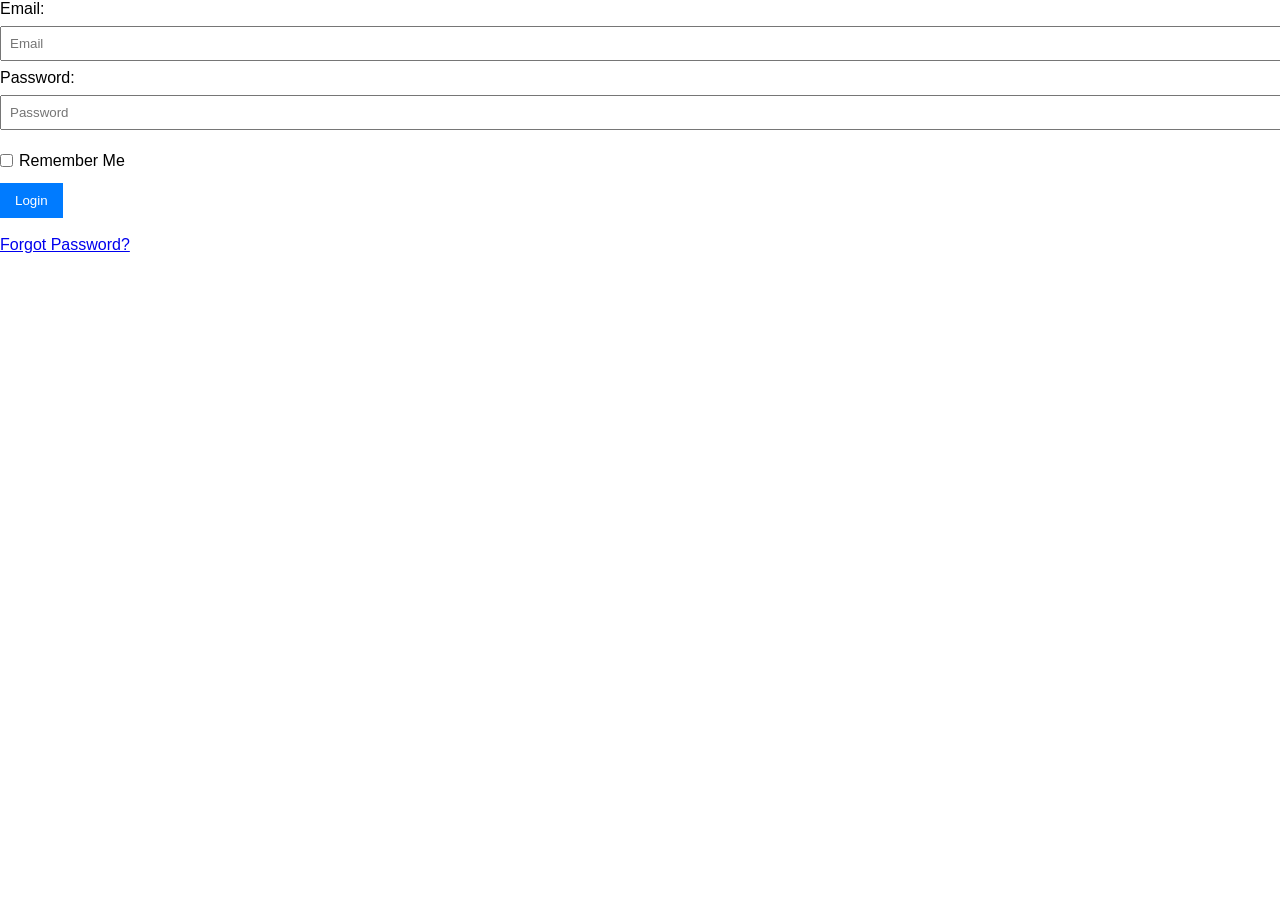
==== index.html @ 1f3b3d00 "Rename login.html to index.html" ====
<!DOCTYPE html>
<html lang="en">
<head>
    <meta charset="UTF-8">
    <meta name="viewport" content="width=device-width, initial-scale=1.0">
    <title>Document</title>
        <link rel="stylesheet" href="css/styles.css">

</head>
<body>
    <div class="login-container"></div>
    <form id="loginForm">
       
         Email:<input type="email" id="email" placeholder="Email">
         <div class="error" id="emailError"></div>
    
         Password:   <input type="password" id="password" placeholder="Password">
        <div class="error" id="passwordError"></div>

          <div class="remember">
              <input type="checkbox" id="remember">Remember Me
           </div>

         <button>Login</button><br><br>
  <a href="#" class="forgot">Forgot Password?</a>
    <!-- Email:<input type="email" id="email" placeholder="Enter email" required><br>
    <div class="error" id="emailError"></div>
    Enter Password:<input type="password" id="password"  placeholder="Enter password" required><br>
   <div class="error" id="passwordError"></div>
 x
    <button type="submit">Login</button><br><br> -->
  

    <script src="js/auth.js"></script>
</form>
</body>
</html>
---- css/styles.css ----
body {
    font-family: Arial, sans-serif;
    margin: 0;
}

.login-body {
    display: flex;
    justify-content: center;
    align-items: center;
    height: 100vh;
    background: #f4f6f9;
}

.login-container {
    width: 90%;
    margin: auto;
}

input[type="checkbox"] {
    width: auto;
}
.remember {
    display: flex;
    align-items: center;
    gap: 6px; 
    margin: 8px 0;
}
.table-wrapper {
    width: 100%;
    overflow-x: auto;
}

input {
    width: 100%;
    padding: 8px;
    margin: 8px 0;
}

button {
    padding: 10px 15px;
    background: #007bff;
    color: white;
    border: none;
    cursor: pointer;
}

.toggle-btn {
    width: auto;
    padding: 6px 10px;
    font-size: 18px;
    background: #007bff;
    color: #333;
}
button:hover {
    background: #0056b3;
}

.layout {
    display: flex;
}

.sidebar {
    width: 220px;
    background: #1f2937;
    color: white;
    height: 100vh;
    padding: 15px;
     transition: 0.3s;
}

.sidebar.collapsed {
    width: 70px;
}

.sidebar ul {
    list-style: none;
    padding: 0;
}

.sidebar li {
    margin: 15px 0;
}

.sidebar a {
    color: white;
    text-decoration: none;
}

.main {
    flex: 1;
    padding: 20px;
}

header {
    display: flex;
    justify-content: space-between;
    align-items: center;
}

.stats {
    display: grid;
    grid-template-columns: repeat(auto-fit, minmax(200px, 1fr));
    gap: 15px;
    margin: 20px 0;
}

.card {
    background: #f4f6f9;
    padding: 15px;
    border-radius: 6px;
}

table {
    width: 100%;
    border-collapse: collapse;
}

table th, table td {
    padding: 10px;
    border: 1px solid #ddd;
}
@media (min-width: 768px) {
    .login-container {
        width: 60%;
    }
}
@media (min-width: 1024px) {
    .login-container {
        width: 400px;
    }
}
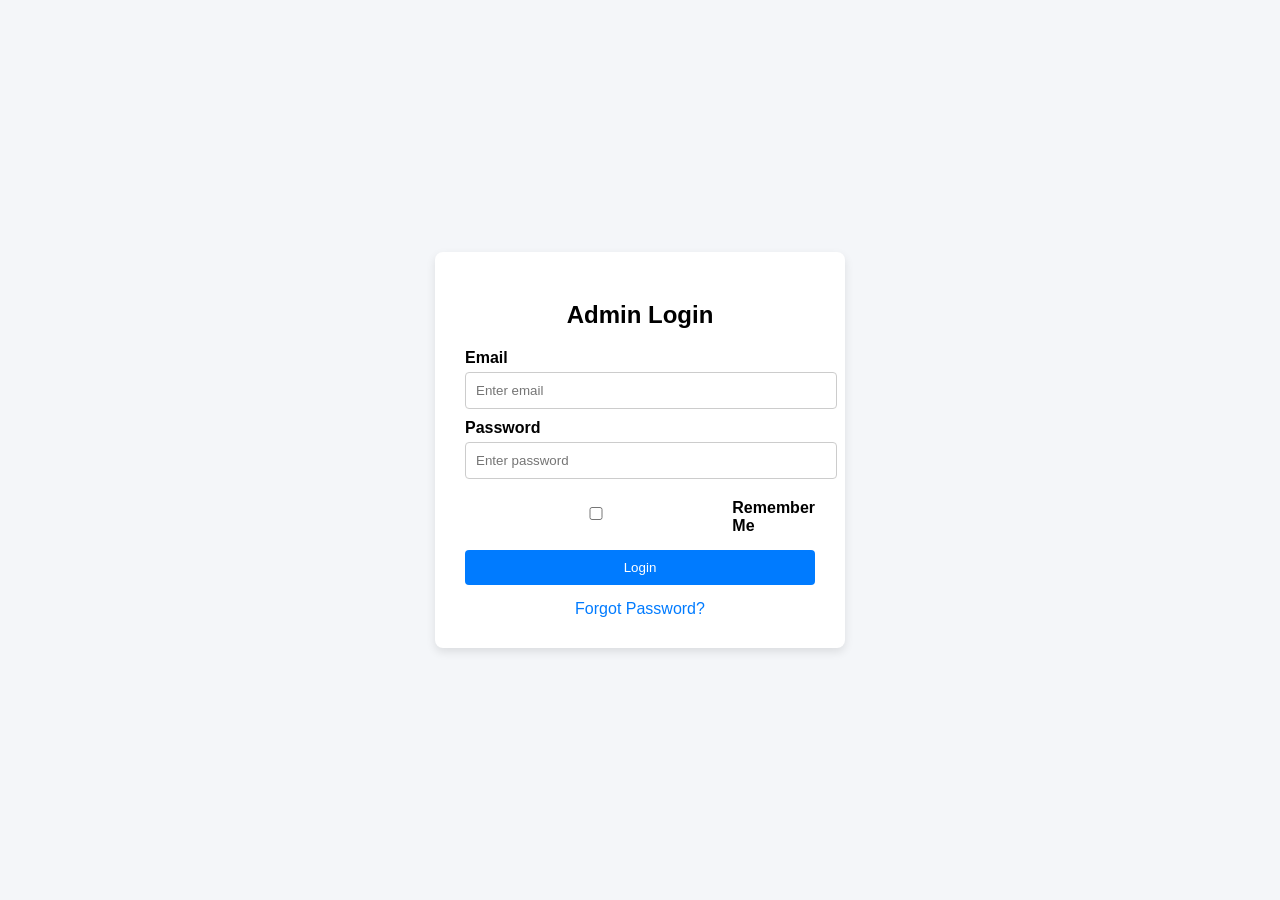
==== commit c105c367: "Update index.html" ====
--- a/index.html
+++ b/index.html
@@ -1,37 +1,40 @@
 <!DOCTYPE html>
 <html lang="en">
 <head>
-    <meta charset="UTF-8">
-    <meta name="viewport" content="width=device-width, initial-scale=1.0">
-    <title>Document</title>
-        <link rel="stylesheet" href="css/styles.css">
+<meta charset="UTF-8">
+<meta name="viewport" content="width=device-width, initial-scale=1.0">
+<title>Login</title>
+<link rel="stylesheet" href="css/styles.css">
+</head>
 
-</head>
-<body>
-    <div class="login-container"></div>
-    <form id="loginForm">
-       
-         Email:<input type="email" id="email" placeholder="Email">
-         <div class="error" id="emailError"></div>
-    
-         Password:   <input type="password" id="password" placeholder="Password">
-        <div class="error" id="passwordError"></div>
+<body class="login-body">
 
-          <div class="remember">
-              <input type="checkbox" id="remember">Remember Me
-           </div>
+<div class="login-container">
 
-         <button>Login</button><br><br>
-  <a href="#" class="forgot">Forgot Password?</a>
-    <!-- Email:<input type="email" id="email" placeholder="Enter email" required><br>
-    <div class="error" id="emailError"></div>
-    Enter Password:<input type="password" id="password"  placeholder="Enter password" required><br>
-   <div class="error" id="passwordError"></div>
- x
-    <button type="submit">Login</button><br><br> -->
-  
+<h2>Admin Login</h2>
 
-    <script src="js/auth.js"></script>
+<form id="loginForm">
+
+<label>Email</label>
+<input type="email" id="email" placeholder="Enter email" required>
+
+<label>Password</label>
+<input type="password" id="password" placeholder="Enter password" required>
+
+<div class="remember">
+<input type="checkbox" id="remember">
+<label for="remember">Remember Me</label>
+</div>
+
+<button type="submit">Login</button>
+
+<a href="#" class="forgot">Forgot Password?</a>
+
 </form>
+
+</div>
+
+<script src="js/auth.js"></script>
+
 </body>
 </html>
--- a/css/styles.css
+++ b/css/styles.css
@@ -1,131 +1,200 @@
-body {
+body{
     font-family: Arial, sans-serif;
-    margin: 0;
-}
-
-.login-body {
-    display: flex;
-    justify-content: center;
-    align-items: center;
-    height: 100vh;
-    background: #f4f6f9;
-}
-
-.login-container {
-    width: 90%;
-    margin: auto;
-}
-
-input[type="checkbox"] {
-    width: auto;
-}
-.remember {
-    display: flex;
-    align-items: center;
-    gap: 6px; 
-    margin: 8px 0;
-}
-.table-wrapper {
-    width: 100%;
-    overflow-x: auto;
-}
-
-input {
-    width: 100%;
-    padding: 8px;
-    margin: 8px 0;
-}
-
-button {
-    padding: 10px 15px;
-    background: #007bff;
-    color: white;
-    border: none;
-    cursor: pointer;
-}
-
-.toggle-btn {
-    width: auto;
-    padding: 6px 10px;
-    font-size: 18px;
-    background: #007bff;
-    color: #333;
-}
-button:hover {
-    background: #0056b3;
-}
-
-.layout {
-    display: flex;
-}
-
-.sidebar {
-    width: 220px;
-    background: #1f2937;
-    color: white;
-    height: 100vh;
-    padding: 15px;
-     transition: 0.3s;
-}
-
-.sidebar.collapsed {
-    width: 70px;
-}
-
-.sidebar ul {
-    list-style: none;
-    padding: 0;
-}
-
-.sidebar li {
-    margin: 15px 0;
-}
-
-.sidebar a {
-    color: white;
-    text-decoration: none;
-}
-
-.main {
-    flex: 1;
-    padding: 20px;
-}
-
-header {
-    display: flex;
-    justify-content: space-between;
-    align-items: center;
-}
-
-.stats {
-    display: grid;
-    grid-template-columns: repeat(auto-fit, minmax(200px, 1fr));
-    gap: 15px;
-    margin: 20px 0;
-}
-
-.card {
-    background: #f4f6f9;
-    padding: 15px;
-    border-radius: 6px;
-}
-
-table {
-    width: 100%;
-    border-collapse: collapse;
-}
-
-table th, table td {
-    padding: 10px;
-    border: 1px solid #ddd;
-}
-@media (min-width: 768px) {
-    .login-container {
-        width: 60%;
-    }
-}
-@media (min-width: 1024px) {
-    .login-container {
-        width: 400px;
-    }
-}+    margin:0;
+}
+
+/* Layout */
+
+.layout{
+    display:flex;
+}
+
+/* Sidebar */
+
+.sidebar{
+    width:220px;
+    background:#1f2937;
+    color:white;
+    min-height:100vh;
+    padding:15px;
+    transition:0.3s;
+}
+
+.sidebar ul{
+    list-style:none;
+    padding:0;
+}
+
+.sidebar li{
+    margin:15px 0;
+}
+
+.sidebar a{
+    color:white;
+    text-decoration:none;
+}
+
+/* Back Button */
+
+.back-btn{
+    background:#007bff;
+    color:white;
+    border:none;
+    padding:6px 10px;
+    cursor:pointer;
+    margin-bottom:10px;
+    border-radius:4px;
+}
+
+/* Main Content */
+
+.main{
+    flex:1;
+    padding:20px;
+}
+
+/* Header */
+
+header{
+    display:flex;
+    justify-content:space-between;
+    align-items:center;
+}
+
+/* Menu Button */
+
+.menu-toggle{
+    font-size:22px;
+    background:#007bff;
+    color:white;
+    border:none;
+    padding:6px 10px;
+    cursor:pointer;
+    border-radius:4px;
+}
+
+/* Cards */
+
+.stats{
+    display:grid;
+    grid-template-columns:repeat(auto-fit,minmax(200px,1fr));
+    gap:15px;
+    margin:20px 0;
+}
+
+.card{
+    background:#f4f6f9;
+    padding:15px;
+    border-radius:6px;
+}
+
+/* Tables */
+
+table{
+    width:100%;
+    border-collapse:collapse;
+}
+
+table th,table td{
+    padding:10px;
+    border:1px solid #ddd;
+}
+
+/* ---------- MOBILE FIX ---------- */
+
+@media(max-width:768px){
+
+    .sidebar{
+        position:fixed;
+        left:-220px;
+        top:0;
+        height:100%;
+        z-index:1000;
+    }
+
+    .sidebar.active{
+        left:0;
+    }
+
+    .layout{
+        display:block;
+    }
+
+    .main{
+        margin-left:0;
+    }
+
+}
+
+
+/* LOGIN PAGE */
+
+.login-body{
+display:flex;
+justify-content:center;
+align-items:center;
+height:100vh;
+background:#f4f6f9;
+}
+
+.login-container{
+background:white;
+padding:30px;
+border-radius:8px;
+box-shadow:0 4px 10px rgba(0,0,0,0.1);
+width:90%;
+max-width:350px;
+}
+
+.login-container h2{
+text-align:center;
+margin-bottom:20px;
+}
+
+.login-container label{
+display:block;
+margin-top:10px;
+font-weight:bold;
+}
+
+.login-container input{
+width:100%;
+padding:10px;
+margin-top:5px;
+border:1px solid #ccc;
+border-radius:4px;
+}
+
+.login-container button{
+width:100%;
+margin-top:15px;
+padding:10px;
+background:#007bff;
+color:white;
+border:none;
+border-radius:4px;
+cursor:pointer;
+}
+
+.login-container button:hover{
+background:#0056b3;
+}
+
+.remember{
+display:flex;
+align-items:center;
+gap:6px;
+margin-top:10px;
+}
+
+.forgot{
+display:block;
+text-align:center;
+margin-top:15px;
+text-decoration:none;
+color:#007bff;
+}
+
+.forgot:hover{
+text-decoration:underline;
+}
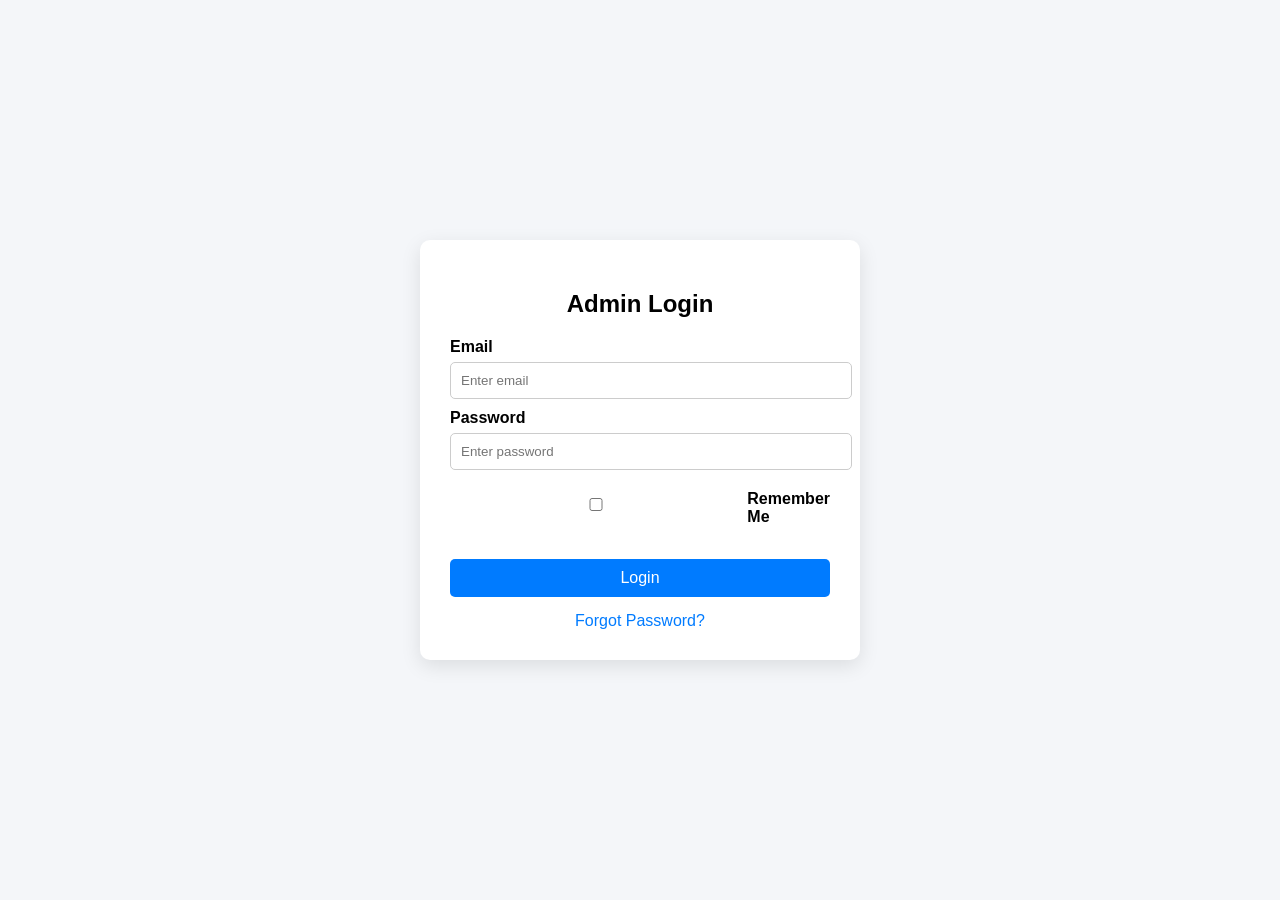
==== commit fed5834b: "Update index.html" ====
--- a/index.html
+++ b/index.html
@@ -16,17 +16,17 @@
 <form id="loginForm">
 
 <label>Email</label>
-<input type="email" id="email" placeholder="Enter email" required>
+<input type="email" id="email" placeholder="Enter email" required><br>
 
 <label>Password</label>
-<input type="password" id="password" placeholder="Enter password" required>
+<input type="password" id="password" placeholder="Enter password" required><br>
 
 <div class="remember">
 <input type="checkbox" id="remember">
 <label for="remember">Remember Me</label>
-</div>
+</div><br>
 
-<button type="submit">Login</button>
+<button type="submit">Login</button><br>
 
 <a href="#" class="forgot">Forgot Password?</a>
 
--- a/css/styles.css
+++ b/css/styles.css
@@ -126,7 +126,6 @@
 
 }
 
-
 /* LOGIN PAGE */
 
 .login-body{
@@ -135,15 +134,16 @@
 align-items:center;
 height:100vh;
 background:#f4f6f9;
+margin:0;
 }
 
 .login-container{
 background:white;
 padding:30px;
-border-radius:8px;
-box-shadow:0 4px 10px rgba(0,0,0,0.1);
-width:90%;
-max-width:350px;
+border-radius:10px;
+box-shadow:0 6px 20px rgba(0,0,0,0.1);
+width:100%;
+max-width:380px;
 }
 
 .login-container h2{
@@ -154,15 +154,15 @@
 .login-container label{
 display:block;
 margin-top:10px;
-font-weight:bold;
+font-weight:600;
 }
 
 .login-container input{
 width:100%;
 padding:10px;
-margin-top:5px;
+margin-top:6px;
 border:1px solid #ccc;
-border-radius:4px;
+border-radius:5px;
 }
 
 .login-container button{
@@ -172,7 +172,8 @@
 background:#007bff;
 color:white;
 border:none;
-border-radius:4px;
+border-radius:5px;
+font-size:16px;
 cursor:pointer;
 }
 
@@ -194,7 +195,3 @@
 text-decoration:none;
 color:#007bff;
 }
-
-.forgot:hover{
-text-decoration:underline;
-}
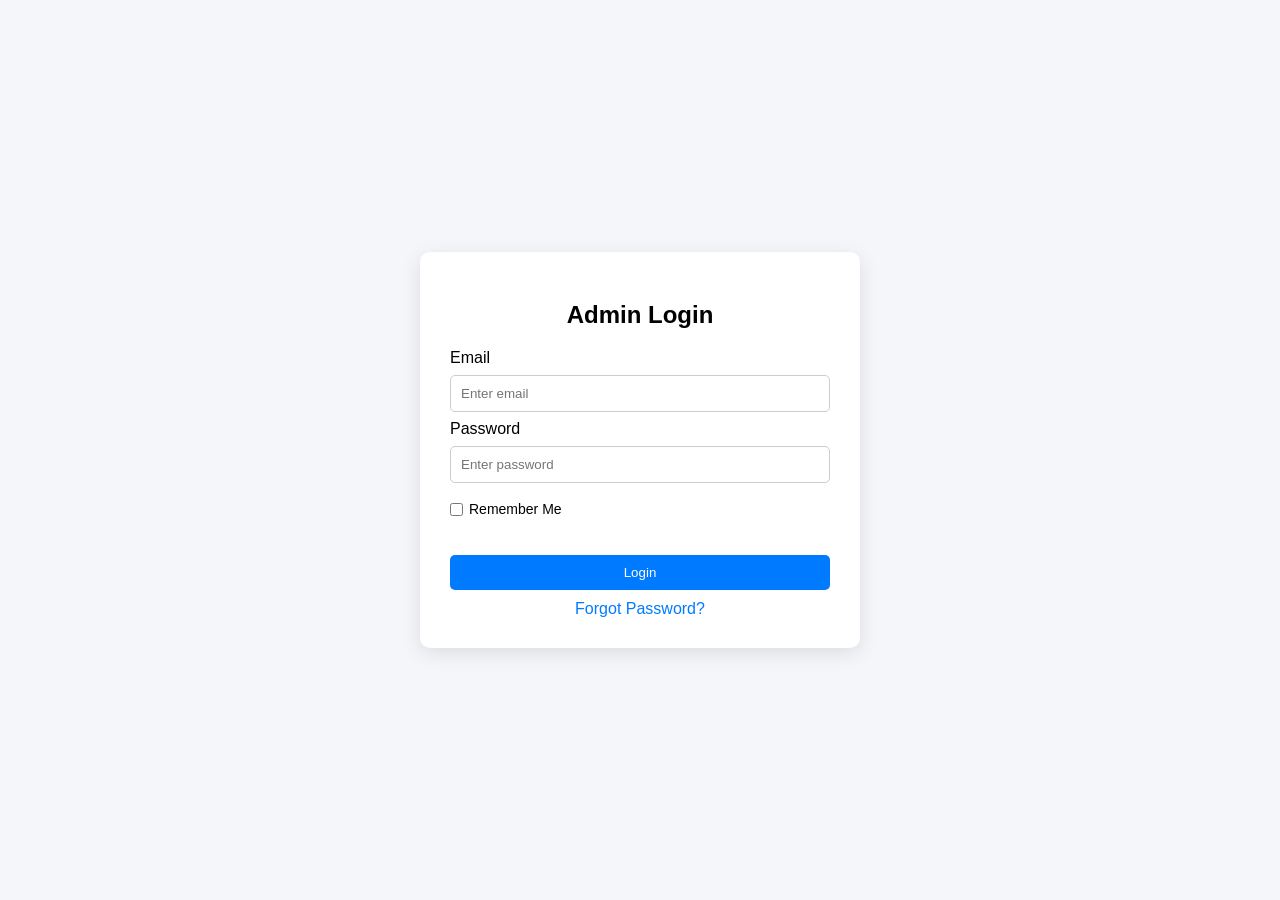
==== commit 3e31b0aa: "Update index.html" ====
--- a/index.html
+++ b/index.html
@@ -28,8 +28,7 @@
 
 <button type="submit">Login</button><br>
 
-<a href="#" class="forgot">Forgot Password?</a>
-
+<a href="#" class="forgot" onclick="forgotPassword()">Forgot Password?</a>
 </form>
 
 </div>
--- a/css/styles.css
+++ b/css/styles.css
@@ -125,7 +125,6 @@
     }
 
 }
-
 /* LOGIN PAGE */
 
 .login-body{
@@ -141,8 +140,8 @@
 background:white;
 padding:30px;
 border-radius:10px;
-box-shadow:0 6px 20px rgba(0,0,0,0.1);
-width:100%;
+box-shadow:0 5px 20px rgba(0,0,0,0.1);
+width:90%;
 max-width:380px;
 }
 
@@ -151,29 +150,31 @@
 margin-bottom:20px;
 }
 
-.login-container label{
+.form-group{
+margin-bottom:15px;
+}
+
+.form-group label{
 display:block;
-margin-top:10px;
-font-weight:600;
-}
-
-.login-container input{
+margin-bottom:5px;
+font-weight:bold;
+}
+
+.form-group input{
 width:100%;
 padding:10px;
-margin-top:6px;
 border:1px solid #ccc;
 border-radius:5px;
 }
 
 .login-container button{
 width:100%;
-margin-top:15px;
 padding:10px;
+margin-top:10px;
 background:#007bff;
 color:white;
 border:none;
 border-radius:5px;
-font-size:16px;
 cursor:pointer;
 }
 
@@ -182,16 +183,34 @@
 }
 
 .remember{
-display:flex;
-align-items:center;
-gap:6px;
-margin-top:10px;
-}
+    display:flex;
+    align-items:center;
+    gap:6px;
+    margin:10px 0;
+    font-size:14px;
+}
+
+input[type="text"],
+input[type="email"],
+input[type="password"]{
+    width:100%;
+    padding:10px;
+    margin:8px 0;
+    border:1px solid #ccc;
+    border-radius:5px;
+    box-sizing:border-box;
+}
+
+input[type="checkbox"]{
+    width:auto;
+    margin:0;
+}
+
 
 .forgot{
 display:block;
 text-align:center;
-margin-top:15px;
+margin-top:10px;
 text-decoration:none;
 color:#007bff;
 }
